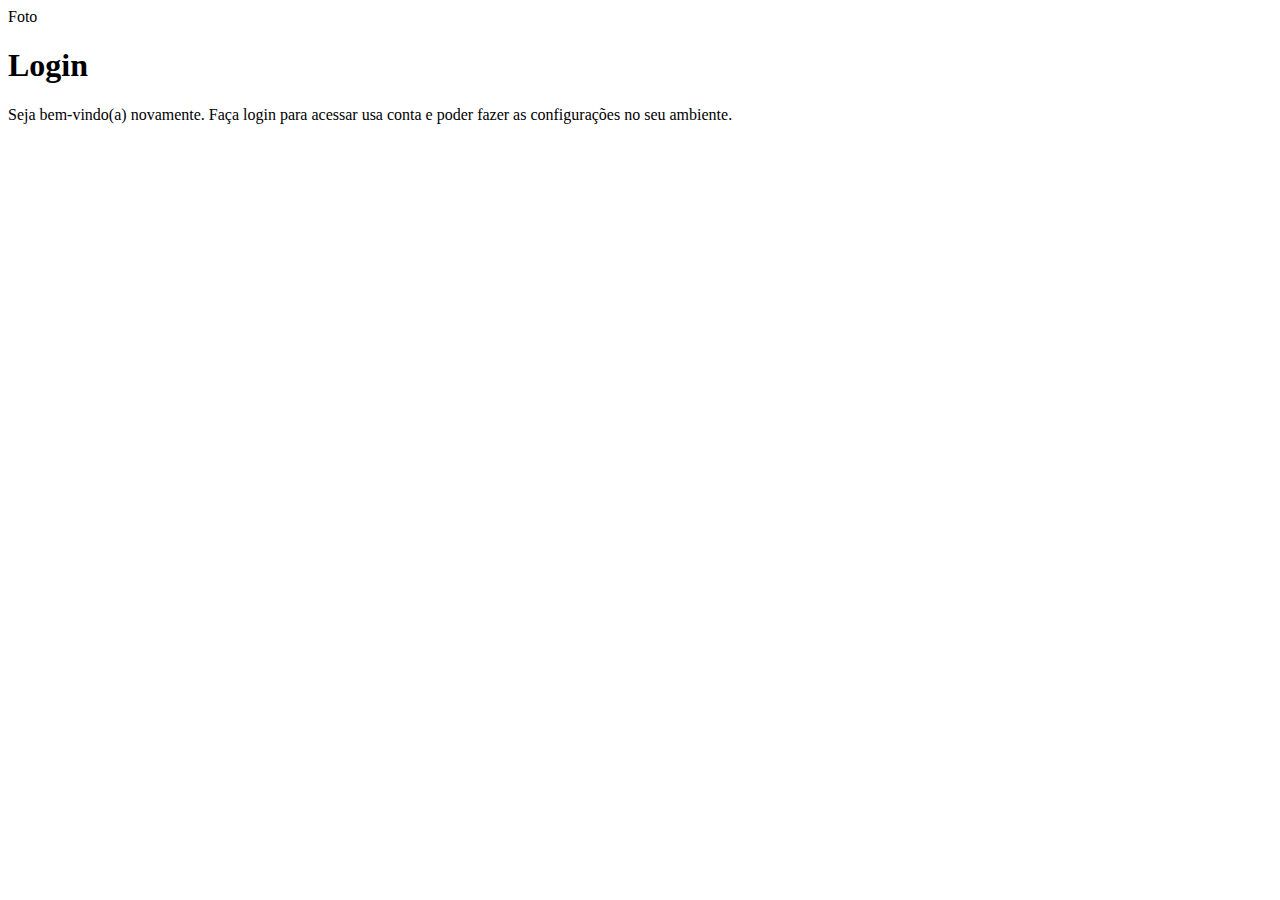
==== index.html @ f2bba68c "criado pasta estilos e index" ====
<!DOCTYPE html>
<html lang="pt-br">
<head>
    <meta charset="UTF-8">
    <meta name="viewport" content="width=device-width, initial-scale=1.0">
    <title>Login</title>
    <link rel="stylesheet" href="estilos/style.css">
</head>
<body>
    <main>
        <section id="login">
            <div id="imagem">
                Foto
            </div>
            <div id="formulario">
                <h1>Login</h1>
                <p>Seja bem-vindo(a) novamente. Faça login para acessar usa conta e poder fazer as configurações no seu ambiente.</p>
                <form action="login.php" method="post"></form>
            </div>
        </section>
    </main>
    
</body>
</html>
---- estilos/style.css ----
@charset "UTF-8";
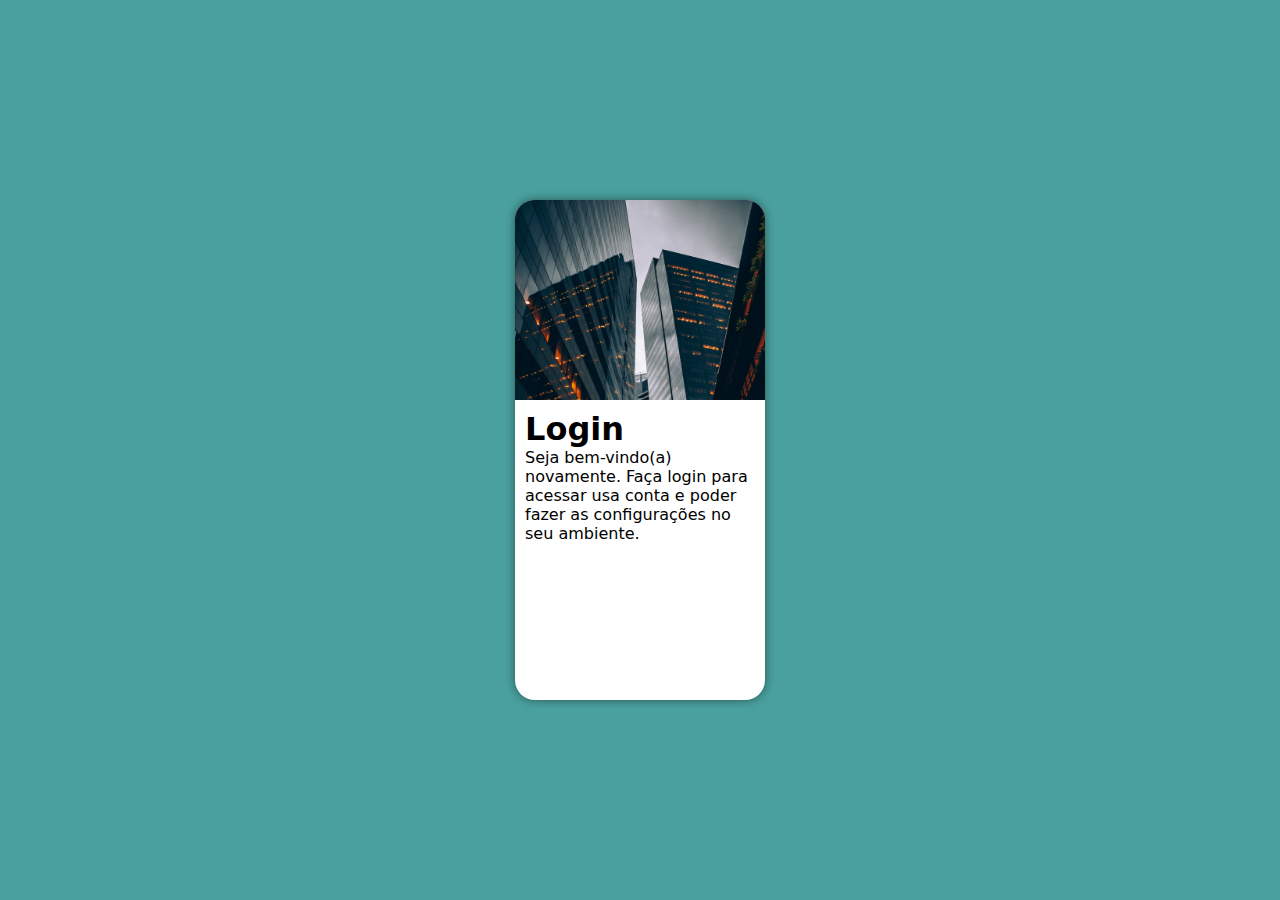
==== commit ed4af2f4: "mobile first" ====
--- a/index.html
+++ b/index.html
@@ -10,12 +10,13 @@
     <main>
         <section id="login">
             <div id="imagem">
-                Foto
             </div>
             <div id="formulario">
                 <h1>Login</h1>
                 <p>Seja bem-vindo(a) novamente. Faça login para acessar usa conta e poder fazer as configurações no seu ambiente.</p>
-                <form action="login.php" method="post"></form>
+                <form action="login.php" method="post">
+
+                </form>
             </div>
         </section>
     </main>
--- a/estilos/style.css
+++ b/estilos/style.css
@@ -1,2 +1,52 @@
 @charset "UTF-8";
+:root {
+    --verde: #49a09d;
+    --lilas: #5f2c82;
+}
 
+* {
+    font-family: system-ui, -apple-system, BlinkMacSystemFont, 'Segoe UI', Roboto, Oxygen, Ubuntu, Cantarell, 'Open Sans', 'Helvetica Neue', sans-serif;
+
+    padding: 0px;
+    margin: 0px;
+
+    box-sizing: border-box;
+}
+
+body, html {
+    background-color: var(--verde);
+    height: 100vh;
+    width: 100vw;
+}
+
+main {
+    position: relative;
+    height: 100vh;
+    width: 100vw;
+}
+
+section#login {
+    position:absolute;
+    top: 50%;
+    left: 50%;
+    transform: translate(-50%, -50%);
+    overflow: hidden;
+
+    background-color: white;
+    width: 250px;
+    height: 500px;
+    border-radius: 20px;
+    box-shadow: 0px 0px 10px rgba(0, 0, 0, 0.46);
+}
+
+section#login > div#imagem {
+    display: block;
+    background: var(--lilas) url(../imagens/metal.jpg) no-repeat;
+    height: 200px;
+    background-size: cover;
+}
+
+section#login > div#formulario {
+    display: block;
+    padding: 10px;
+}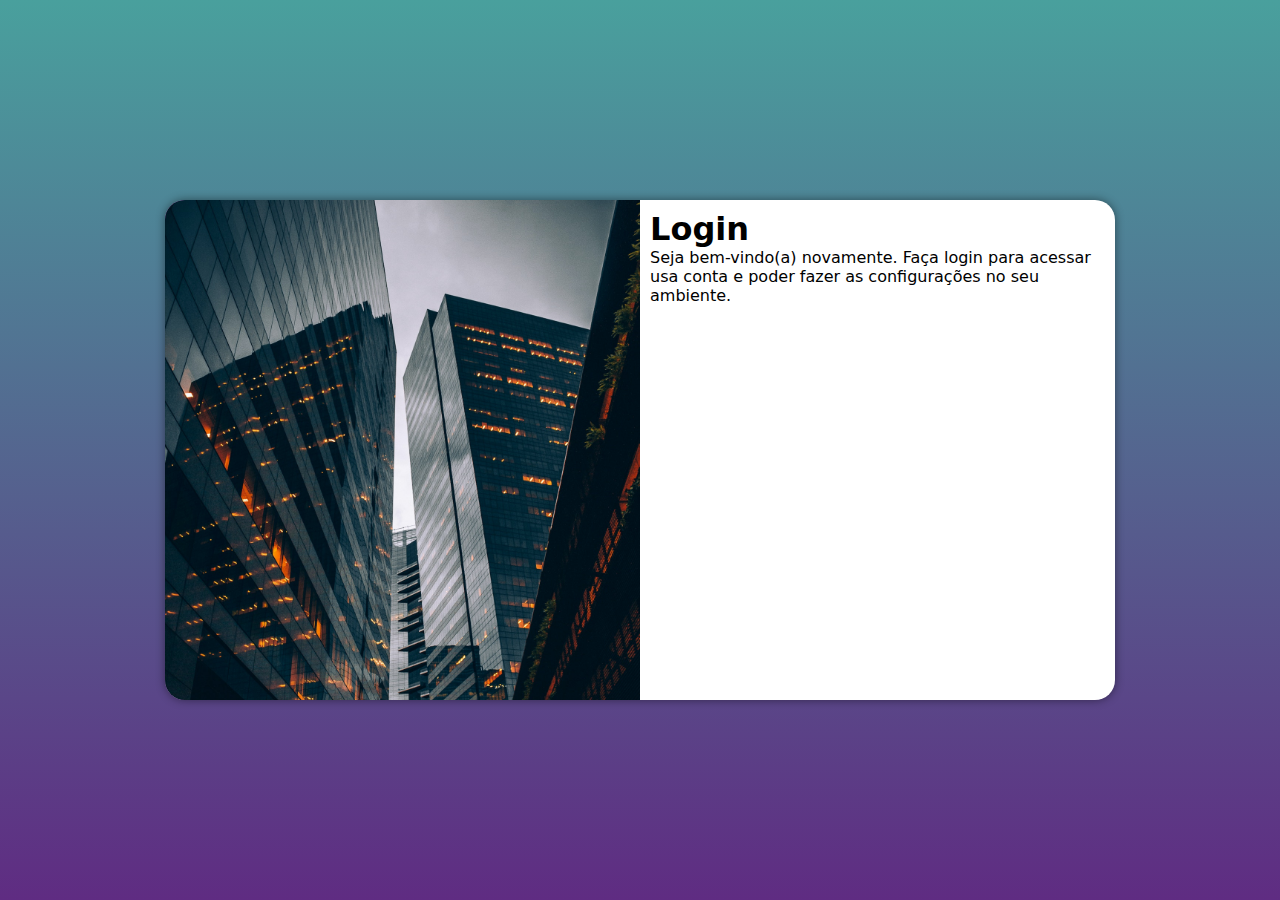
==== commit 6aadd6b0: "media query" ====
--- a/index.html
+++ b/index.html
@@ -5,6 +5,7 @@
     <meta name="viewport" content="width=device-width, initial-scale=1.0">
     <title>Login</title>
     <link rel="stylesheet" href="estilos/style.css">
+    <link rel="stylesheet" href="estilos/media-query.css">
 </head>
 <body>
     <main>
--- a/estilos/style.css
+++ b/estilos/style.css
@@ -14,7 +14,7 @@
 }
 
 body, html {
-    background-color: var(--verde);
+    background-color: var(--lilas);
     height: 100vh;
     width: 100vw;
 }
@@ -37,6 +37,9 @@
     height: 500px;
     border-radius: 20px;
     box-shadow: 0px 0px 10px rgba(0, 0, 0, 0.46);
+
+    transition: width .3s, height .3s;
+    transition-timing-function: ease;
 }
 
 section#login > div#imagem {
--- a/estilos/media-query.css
+++ b/estilos/media-query.css
@@ -0,0 +1,47 @@
+@charset "URF-8";
+
+
+@media screen and (min-width: 768px) and (max-width: 992px) {
+    
+    body {
+        background-image: linear-gradient(to top, var(--lilas), var(--verde))
+    }
+
+
+    section#login {
+        width: 80vw;
+    }
+
+    section#login > div#imagem {
+        float:left;
+        width: 30%;
+        height: 100%;
+    }
+
+    section#login > div#formulario {
+        float: right;
+        width: 70%;
+    }
+}
+
+@media screen and (min-width: 992px) {
+
+    body {
+        background-image: linear-gradient(to top, var(--lilas), var(--verde))
+    }
+    
+    section#login {
+        width: 950px;
+    }
+
+    section#login > div#imagem {
+        float: left;
+        width: 50%;
+        height: 100%;
+    }
+
+    section#login > div#formulario {
+        float: right;
+        width: 50%;
+
+}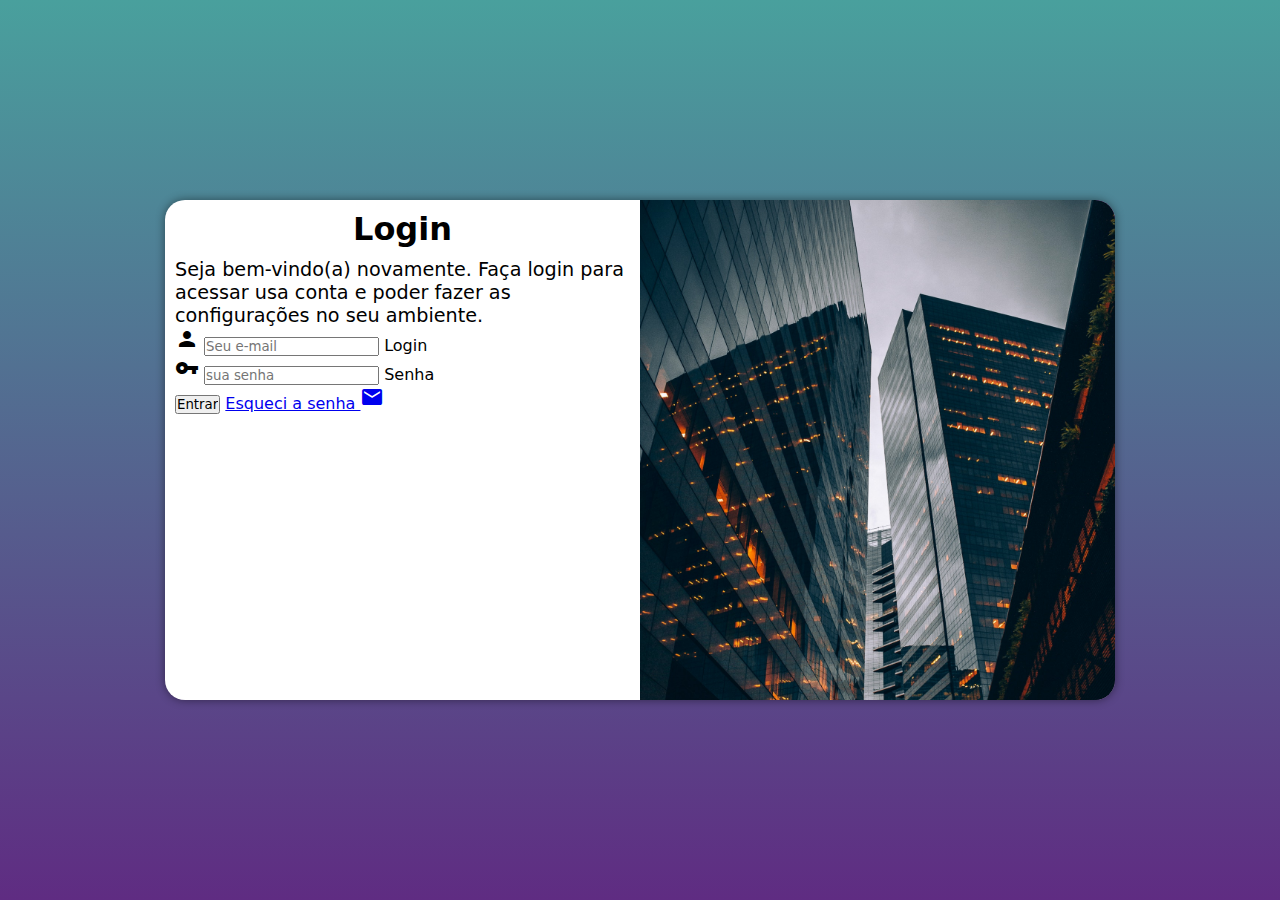
==== commit 0e557602: "formulario criado" ====
--- a/index.html
+++ b/index.html
@@ -4,6 +4,8 @@
     <meta charset="UTF-8">
     <meta name="viewport" content="width=device-width, initial-scale=1.0">
     <title>Login</title>
+    <link href="https://fonts.googleapis.com/icon?family=Material+Icons"
+      rel="stylesheet">
     <link rel="stylesheet" href="estilos/style.css">
     <link rel="stylesheet" href="estilos/media-query.css">
 </head>
@@ -15,8 +17,21 @@
             <div id="formulario">
                 <h1>Login</h1>
                 <p>Seja bem-vindo(a) novamente. Faça login para acessar usa conta e poder fazer as configurações no seu ambiente.</p>
-                <form action="login.php" method="post">
-
+                <form action="login.php" method="post" autocomplete="on">
+                    <div class="campo">
+                        <span class="material-icons orange600">person</span>
+                        <input type="email" name="login" id="ilogin" placeholder="Seu e-mail" autocomplete="email" required maxlength="30">
+                        <label for="ilogin">Login</label>
+                    </div>
+                    <div class="campo">
+                        <span class="material-icons orange600">vpn_key</span>
+                        <input type="password" name="senha" id="isenha" placeholder="sua senha" autocomplete="current-password" required minlength="8" maxlength="20">
+                        <label for="isenha">Senha</label>
+                    </div>
+                    <input type="submit" value="Entrar">
+                    <a href="esqueci.html">
+                        Esqueci a senha <i class="material-icons">mail</i>
+                    </a>
                 </form>
             </div>
         </section>
--- a/estilos/style.css
+++ b/estilos/style.css
@@ -33,7 +33,7 @@
     overflow: hidden;
 
     background-color: white;
-    width: 250px;
+    width: 260px;
     height: 500px;
     border-radius: 20px;
     box-shadow: 0px 0px 10px rgba(0, 0, 0, 0.46);
@@ -52,4 +52,13 @@
 section#login > div#formulario {
     display: block;
     padding: 10px;
+}
+
+div#formulario > h1 {
+    text-align: center;
+    margin-bottom: 10px;
+}
+
+div#formulario > p {
+    font-size: 0.8em;
 }--- a/estilos/media-query.css
+++ b/estilos/media-query.css
@@ -29,19 +29,28 @@
     body {
         background-image: linear-gradient(to top, var(--lilas), var(--verde))
     }
-    
+
     section#login {
         width: 950px;
     }
 
     section#login > div#imagem {
-        float: left;
+        float: right;
         width: 50%;
         height: 100%;
     }
 
     section#login > div#formulario {
-        float: right;
+        float: left;
         width: 50%;
+    }
+
+    div#formulario > h1 {
+        font-size: 2em;
+    }
+
+    div#formulario > p {
+        font-size: 1.2em;
+    }
 
 }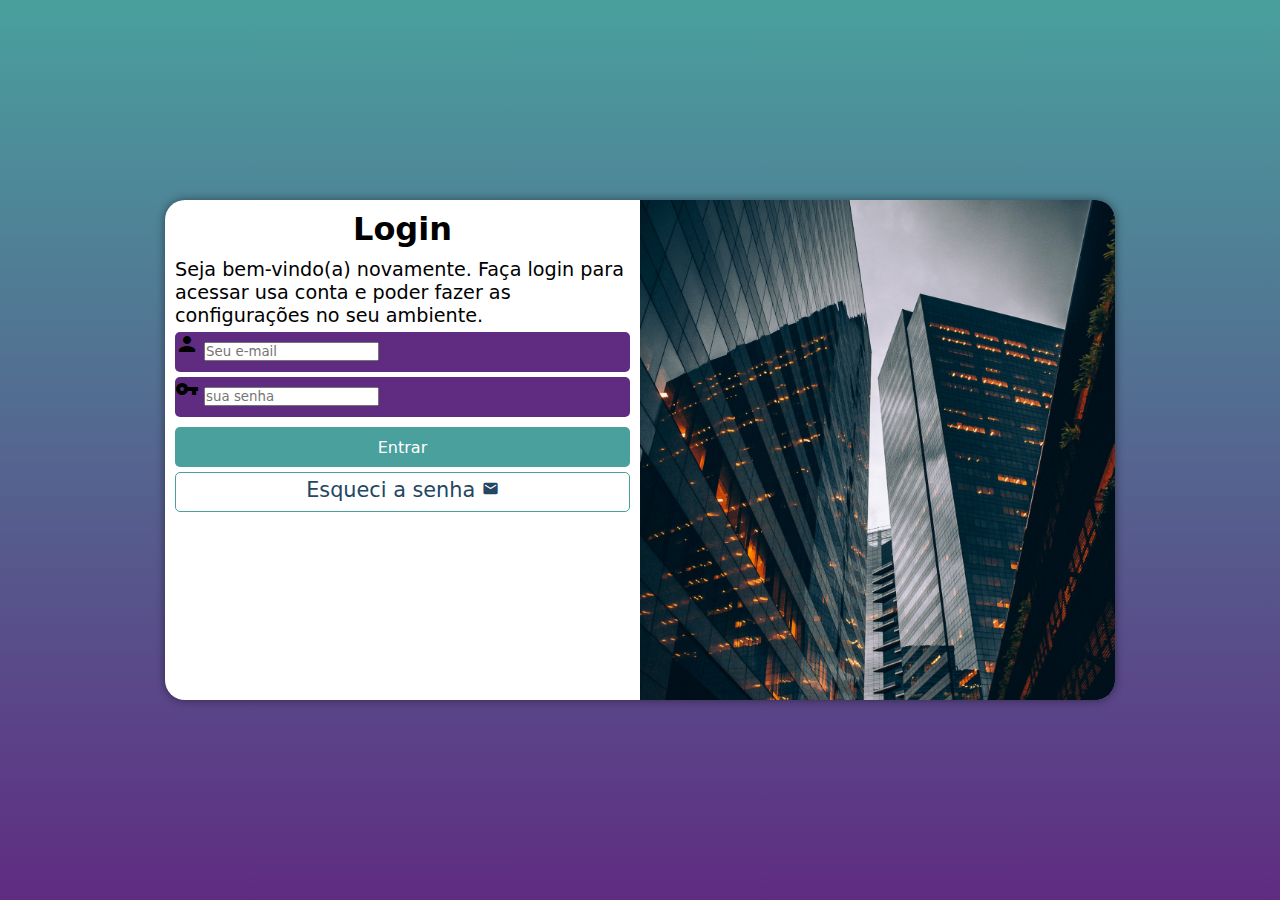
==== commit e9fb8afe: "css para o formulario" ====
--- a/index.html
+++ b/index.html
@@ -29,7 +29,7 @@
                         <label for="isenha">Senha</label>
                     </div>
                     <input type="submit" value="Entrar">
-                    <a href="esqueci.html">
+                    <a href="esqueci.html" class="botao">
                         Esqueci a senha <i class="material-icons">mail</i>
                     </a>
                 </form>
--- a/estilos/style.css
+++ b/estilos/style.css
@@ -61,4 +61,57 @@
 
 div#formulario > p {
     font-size: 0.8em;
+}
+
+form > div.campo {
+    background-color: #5f2c82;
+    display: block;
+    width: 100%;
+    height: 40px;
+    border-radius: 5px;
+    margin: 5px 0px;
+}
+
+div.campo > label {
+    display: none;
+}
+
+form > input[type=submit] {
+    display: block;
+    font-size: 1em;
+    width: 100%;
+    height: 40px;
+    background-color: var(--verde);
+    color: white;
+    border: none;
+    border-radius: 5px;
+    margin-top: 10px
+}
+
+form > input[type=submit]:hover {
+    background-color: #244662;
+}
+
+
+form > a.botao {
+    display: block;
+    text-align: center;
+    font-size: 1.3em;
+    width: 100%;
+    height: 40px;
+    padding-top: 5px;
+    margin-top: 5px;
+    background-color: white;
+    color: #244662;
+    border: 1px solid #49a09d;
+    border-radius: 5px;
+    text-decoration: none;
+}
+
+form > a:hover {
+    background-color: #60c7c4;
+}
+
+form > a.botao > i {
+    font-size: 0.8em;
 }